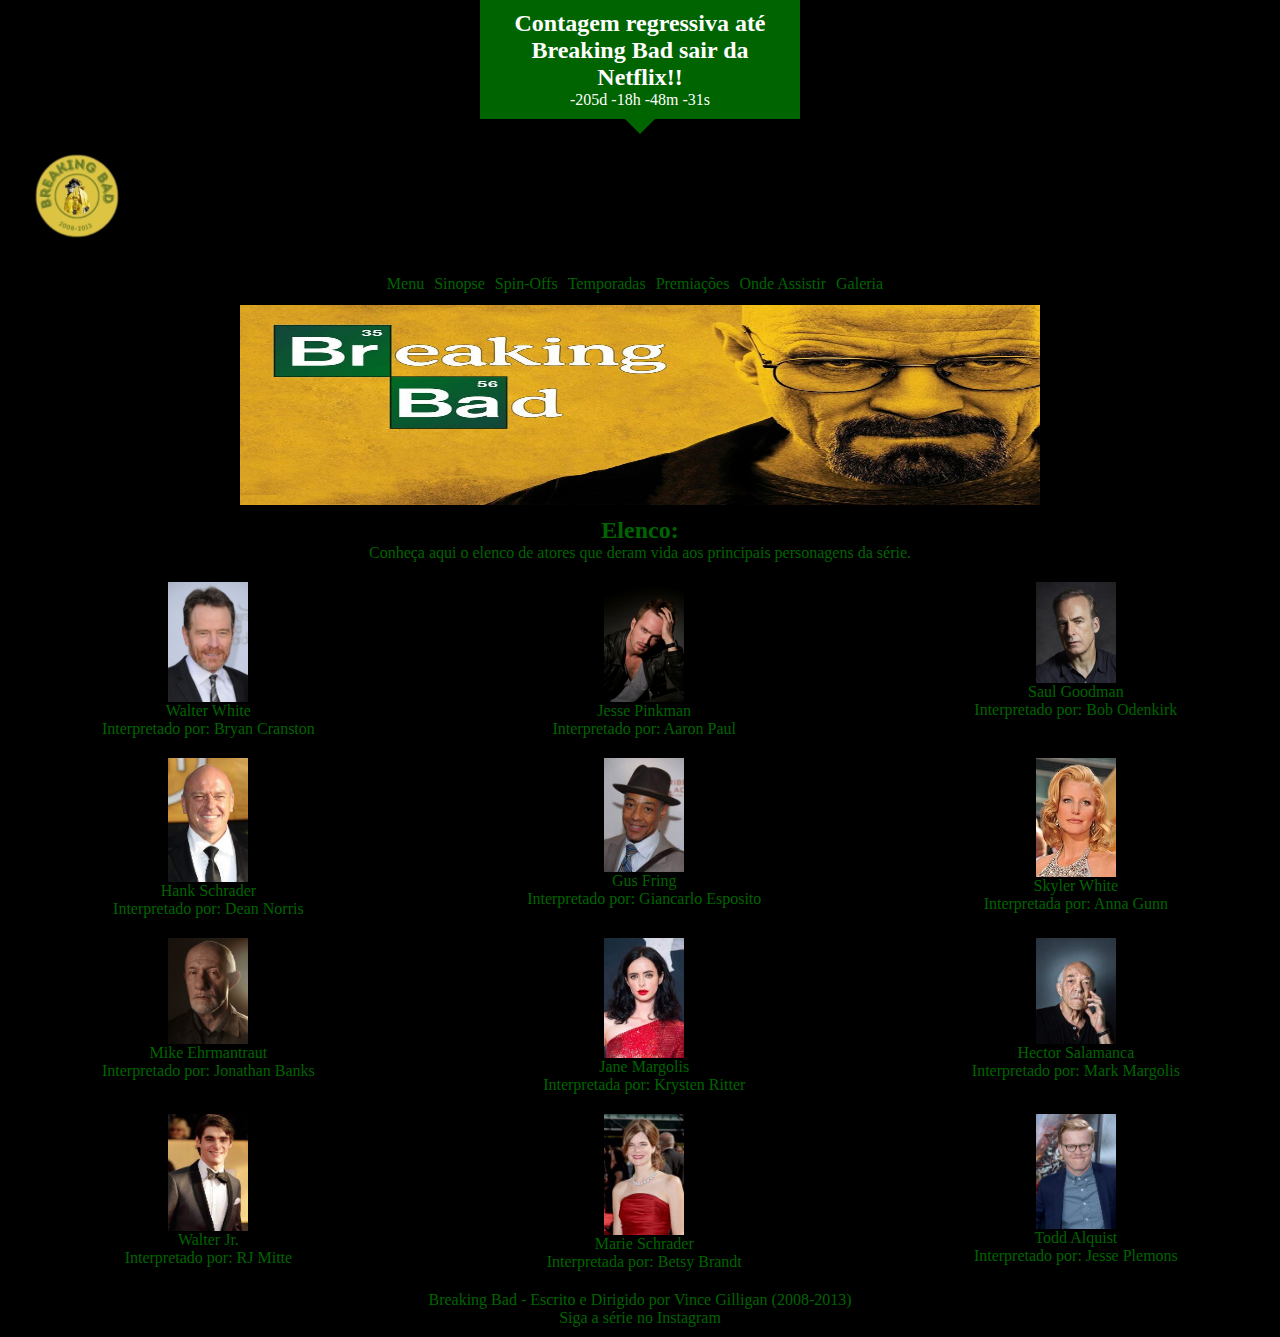
==== elenco.html @ bec2739e "Add files via upload" ====
<html>
<head>
    <link rel="stylesheet" type="text/css" href="breakingbad.css">
   <title>Breaking Bad - Elenco</title>
</head>
  <body>
    <table border="0" width="100%">
        <tr>
            <td align="left">
                <img src="img/breakingbadlogo.png" class="logo">
            </td>
            <tr>
                <td colspan="5"></td>
            </tr>
            <tr>
            <td colspan="5">
                <div class="nav-links">
                    <a href="index.html">Menu</a>
                    <a href="sinopse.html">Sinopse</a>
                    <a href="spinoffs.html">Spin-Offs</a>
                    <a href="temporadas.html">Temporadas</a>
                    <a href="premiacoes.html">Premiações</a>
                    <a href="ondeassistir.html">Onde Assistir</a>
                    <a href="galeria.html">Galeria</a>
                </div>
            </td>
        </tr>
        <div id="countdown-container">
            <h2>Contagem regressiva até Breaking Bad sair da Netflix!!</h2>
            <div id="countdown">
              <span id="days">00</span>d
              <span id="hours">00</span>h
              <span id="minutes">00</span>m
              <span id="seconds">00</span>s
            </div>
          </div> 
        <td align="center" colspan="5">
            <img src="img/brakingbadbanner.jpg" class="banner-img">
        </td>
    </tr>
    <table class="highlight-table">
        <tr>
          <td align="center" colspan="5">
            <h2>Elenco:</h2>
            <p>Conheça aqui o elenco de atores que deram vida aos principais personagens da série.</p>
            <tr>
                <td align="center">
                    <img src="img/bryancranston.jpg" width="80">
                    <p>Walter White<br>
                    Interpretado por: Bryan Cranston</p>
                </td>
                <td align="center">
                    <img src="img/aaronpaul.jpg" width="80">
                    <p>Jesse Pinkman<br>
                    Interpretado por: Aaron Paul</p>
                </td>
                <td align="center">
                    <img src="img/bobodenkirk.jpg" width="80">
                    <p>Saul Goodman<br>
                    Interpretado por: Bob Odenkirk</p>
                </td>
                </tr>
                <tr>
                    <td align="center">
                        <img src="img/deannorris.jpg" width="80">
                        <p>Hank Schrader<br>
                        Interpretado por: Dean Norris</p>
                    </td>
                    <td align="center">
                        <img src="img/giancarloesposito.jpg" width="80">
                        <p>Gus Fring<br>
                        Interpretado por: Giancarlo Esposito</p>
                    </td>
                    <td align="center">
                        <img src="img/annagunn.jpg" width="80">
                        <p>Skyler White<br>
                        Interpretada por: Anna Gunn</p>
                    </td>
                </tr>
                <tr>
                    <td align="center">
                        <img src="img/jonathan.jpeg" width="80">
                        <p>Mike Ehrmantraut<br>
                        Interpretado por: Jonathan Banks</p>
                    </td>
                    <td align="center">
                        <img src="img/krystenritter.jpg" width="80">
                        <p>Jane Margolis<br>
                        Interpretada por: Krysten Ritter</p>
                    </td>
                    <td align="center">
                        <img src="img/markmargolis.jpg" width="80">
                        <p>Hector Salamanca<br>
                        Interpretado por: Mark Margolis</p>
                    </td>
                </tr>
                <tr>
                    <td align="center">
                        <img src="img/rjmitte.jpg" width="80">
                        <p>Walter Jr.<br>
                        Interpretado por: RJ Mitte</p>
                    </td>
                    <td align="center">
                        <img src="img/betsybrandt.jpg" width="80">
                        <p>Marie Schrader<br>
                        Interpretada por: Betsy Brandt</p>
                    </td>
                    <td align="center">
                        <img src="img/jesseplemons.jpg" width="80">
                        <p>Todd Alquist<br>
                        Interpretado por: Jesse Plemons</p>
                    </td>
                </tr>
                <tr>
                    <td align="center" colspan="5">
                      <p>Breaking Bad - Escrito e Dirigido por Vince Gilligan (2008-2013)<br>
                        <a class="link" href="https://www.instagram.com/breakingbad/" target="_blank">Siga a série no Instagram</a></p>
                    </td>
                  </tr>
                </table>
                <script src="contagem.js"></script>
                </body>
                </html>
---- breakingbad.css ----
* {
    margin: 0;
    padding: 0;
}

body {
    background-color: black;
    color: darkgreen;
    margin: 0;
    padding: 0;
}
table {
    width: 100%;
    border: 0;
}

.logo {
    width: 150px;
    height: 150px;
}

.link {
    text-decoration: none;
    color: darkgreen;
}

.highlight-table {
    border-collapse: collapse;
    width: 100%;
}

.highlight-table td {
    padding: 10px;
    text-align: center;
    vertical-align: top;
}

.nav-links {
    display: flex;
    justify-content: center;
    margin-bottom: 10px;
}

.nav-links a {
    margin-right: 10px;
    text-decoration: none;
    color: darkgreen;
    font-size: 16px;
}

.nav-links a:hover {
    color: darkgreen;
    text-decoration: underline;
}

.banner-img {
    width: 800px;
    height: 200px;
}

.image-container {
    display: none;
}

.image-container.active {
    display: block;
}


#countdown-container {
    background-color: darkgreen;
    color: white;
    padding: 10px;
    text-align: center;
    position: relative;
    width: 300px; 
    margin: 0 auto; 
}

#countdown-container::before {
    content: "";
    position: absolute;
    top: 100%;
    left: 50%;
    margin-left: -15px; 
    border-width: 15px;
    border-style: solid;
    border-color: darkgreen transparent transparent transparent;
}
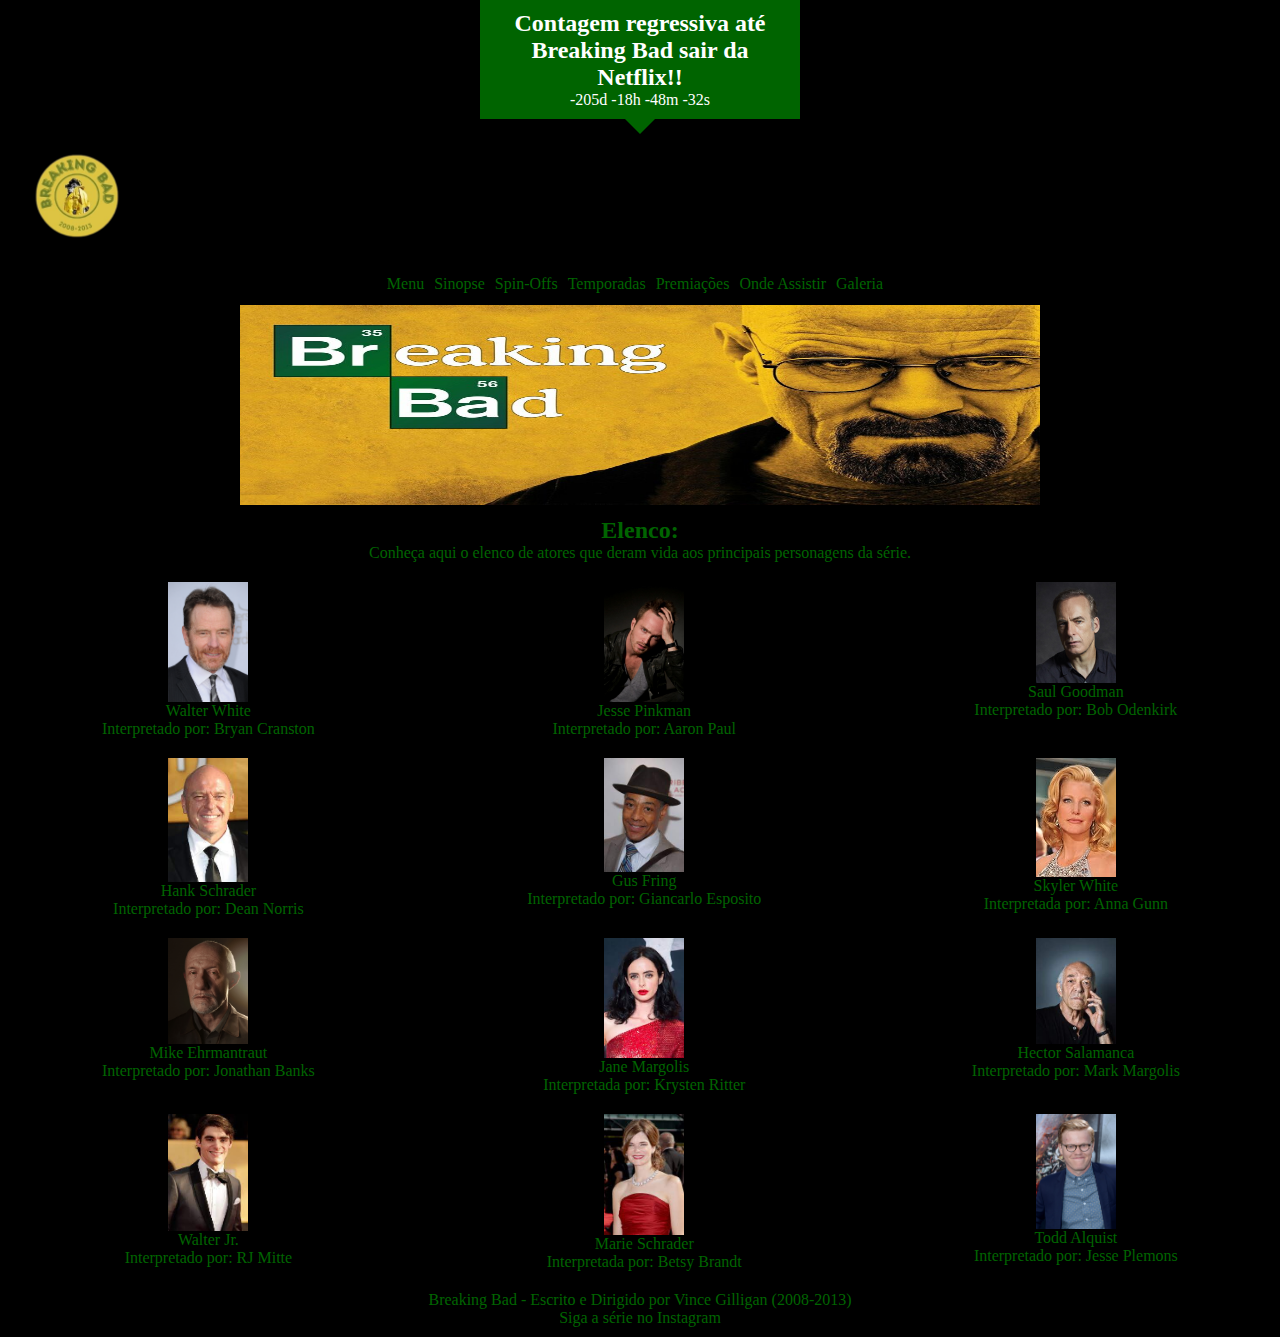
==== commit 7751fc2e: "Add files via upload" ====
--- a/elenco.html
+++ b/elenco.html
@@ -1,5 +1,6 @@
 <html>
 <head>
+    <link rel="shortcut icon" href="img/breakingbadlogo.png" type="image/x-i   con">
     <link rel="stylesheet" type="text/css" href="breakingbad.css">
    <title>Breaking Bad - Elenco</title>
 </head>
--- a/breakingbad.css
+++ b/breakingbad.css
@@ -66,6 +66,14 @@
     display: block;
 }
 
+button {
+    margin: 10px;
+    padding: 8px 16px;
+    background-color: darkgreen;
+    color: #fff;
+    border: none;
+    cursor: pointer;
+}
 
 #countdown-container {
     background-color: darkgreen;
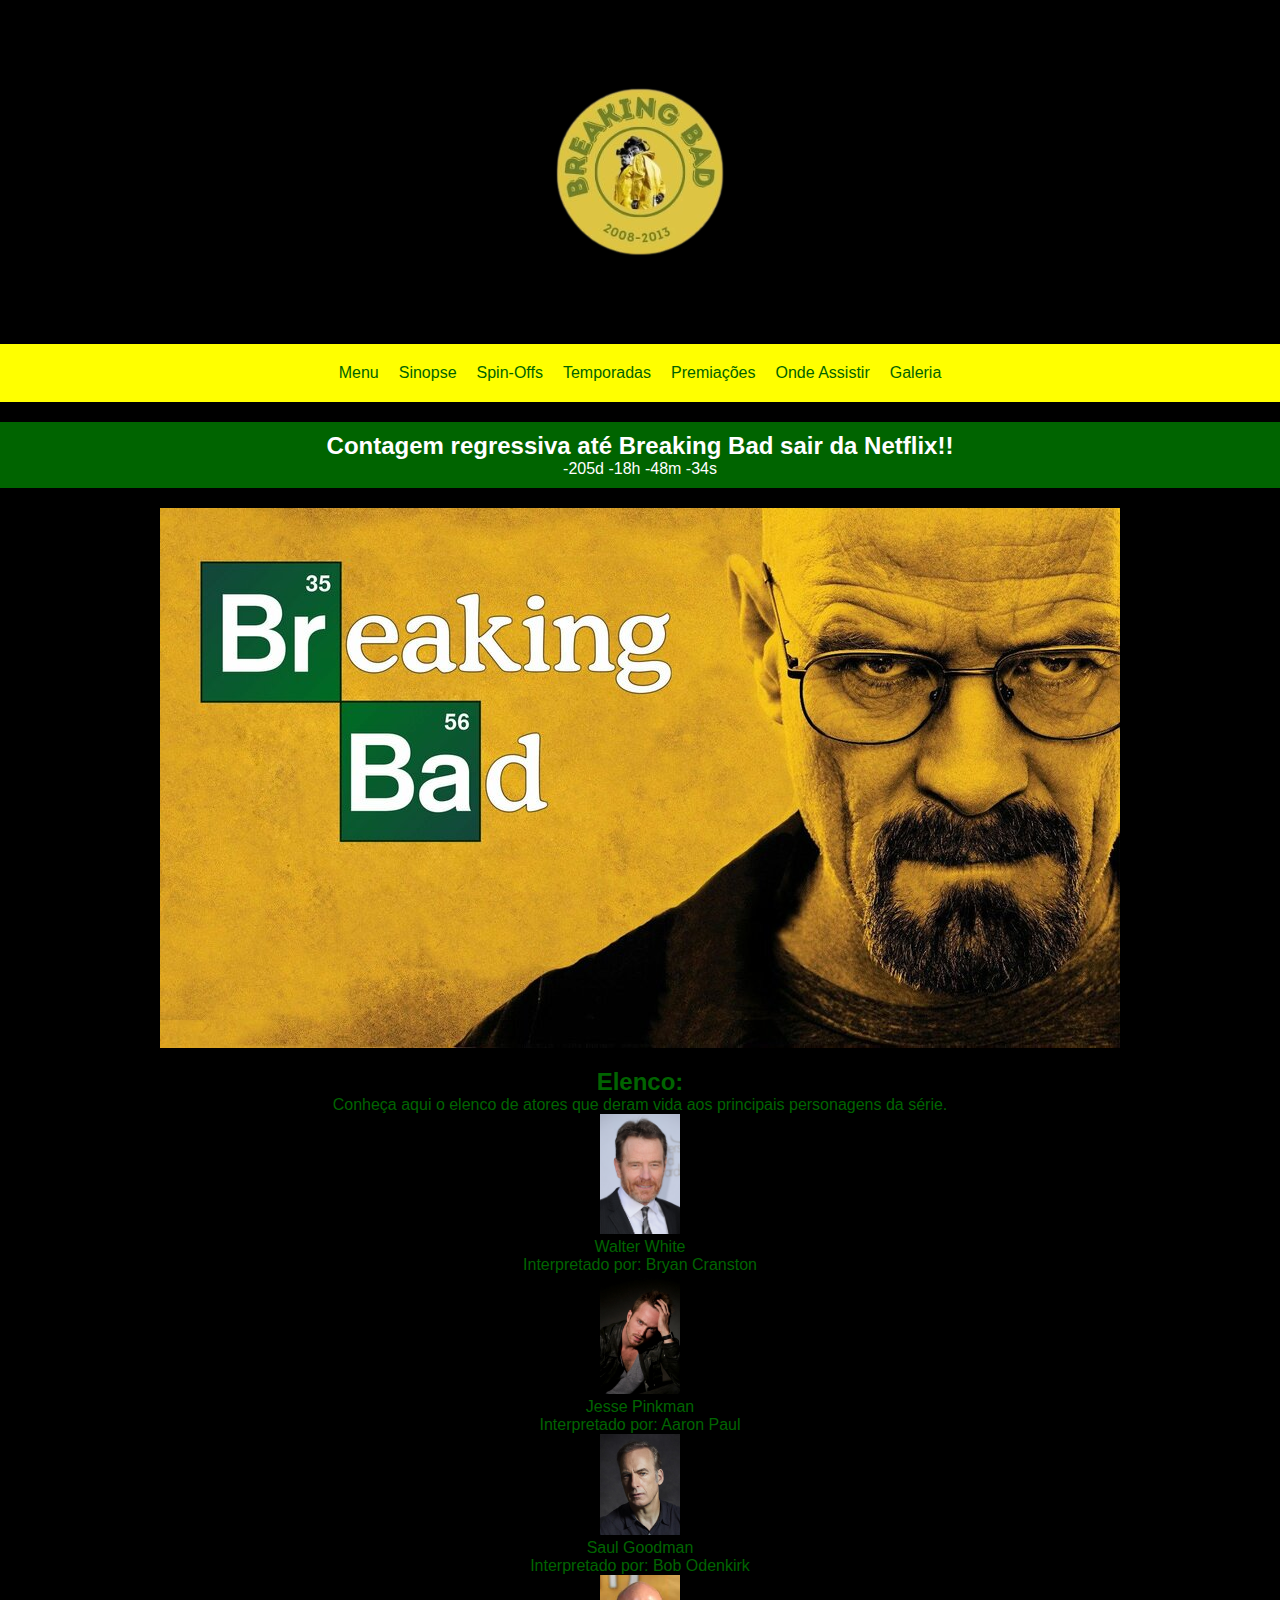
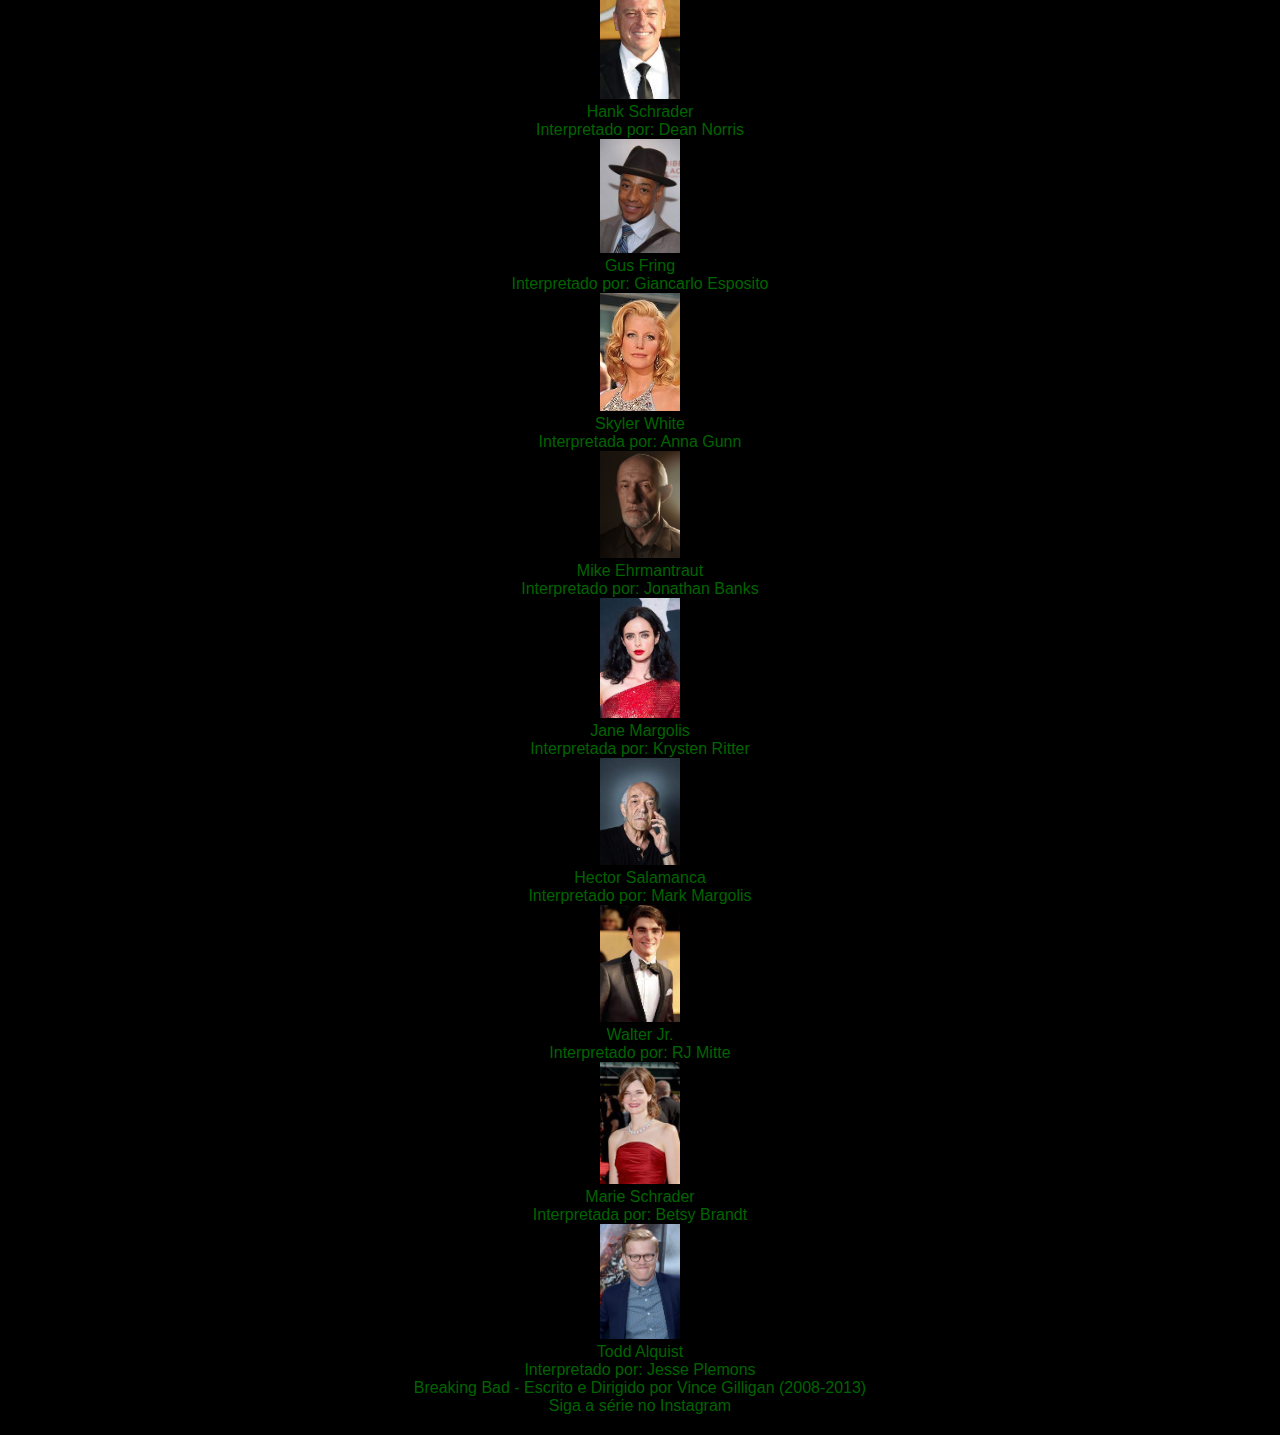
==== commit 7efbc53f: "Add files via upload" ====
--- a/elenco.html
+++ b/elenco.html
@@ -1,124 +1,106 @@
+<!DOCTYPE html>
 <html>
 <head>
-    <link rel="shortcut icon" href="img/breakingbadlogo.png" type="image/x-i   con">
+    <meta name="viewport" content="width=device-width, initial-scale=1">
     <link rel="stylesheet" type="text/css" href="breakingbad.css">
-   <title>Breaking Bad - Elenco</title>
+    <title>Breaking Bad - Elenco</title>
 </head>
-  <body>
-    <table border="0" width="100%">
-        <tr>
-            <td align="left">
-                <img src="img/breakingbadlogo.png" class="logo">
-            </td>
-            <tr>
-                <td colspan="5"></td>
-            </tr>
-            <tr>
-            <td colspan="5">
-                <div class="nav-links">
-                    <a href="index.html">Menu</a>
-                    <a href="sinopse.html">Sinopse</a>
-                    <a href="spinoffs.html">Spin-Offs</a>
-                    <a href="temporadas.html">Temporadas</a>
-                    <a href="premiacoes.html">Premiações</a>
-                    <a href="ondeassistir.html">Onde Assistir</a>
-                    <a href="galeria.html">Galeria</a>
-                </div>
-            </td>
-        </tr>
-        <div id="countdown-container">
-            <h2>Contagem regressiva até Breaking Bad sair da Netflix!!</h2>
-            <div id="countdown">
-              <span id="days">00</span>d
-              <span id="hours">00</span>h
-              <span id="minutes">00</span>m
-              <span id="seconds">00</span>s
-            </div>
-          </div> 
-        <td align="center" colspan="5">
-            <img src="img/brakingbadbanner.jpg" class="banner-img">
-        </td>
-    </tr>
-    <table class="highlight-table">
-        <tr>
-          <td align="center" colspan="5">
-            <h2>Elenco:</h2>
-            <p>Conheça aqui o elenco de atores que deram vida aos principais personagens da série.</p>
-            <tr>
-                <td align="center">
-                    <img src="img/bryancranston.jpg" width="80">
-                    <p>Walter White<br>
-                    Interpretado por: Bryan Cranston</p>
-                </td>
-                <td align="center">
-                    <img src="img/aaronpaul.jpg" width="80">
-                    <p>Jesse Pinkman<br>
-                    Interpretado por: Aaron Paul</p>
-                </td>
-                <td align="center">
-                    <img src="img/bobodenkirk.jpg" width="80">
-                    <p>Saul Goodman<br>
-                    Interpretado por: Bob Odenkirk</p>
-                </td>
-                </tr>
-                <tr>
-                    <td align="center">
-                        <img src="img/deannorris.jpg" width="80">
-                        <p>Hank Schrader<br>
-                        Interpretado por: Dean Norris</p>
-                    </td>
-                    <td align="center">
-                        <img src="img/giancarloesposito.jpg" width="80">
-                        <p>Gus Fring<br>
-                        Interpretado por: Giancarlo Esposito</p>
-                    </td>
-                    <td align="center">
-                        <img src="img/annagunn.jpg" width="80">
-                        <p>Skyler White<br>
-                        Interpretada por: Anna Gunn</p>
-                    </td>
-                </tr>
-                <tr>
-                    <td align="center">
-                        <img src="img/jonathan.jpeg" width="80">
-                        <p>Mike Ehrmantraut<br>
-                        Interpretado por: Jonathan Banks</p>
-                    </td>
-                    <td align="center">
-                        <img src="img/krystenritter.jpg" width="80">
-                        <p>Jane Margolis<br>
-                        Interpretada por: Krysten Ritter</p>
-                    </td>
-                    <td align="center">
-                        <img src="img/markmargolis.jpg" width="80">
-                        <p>Hector Salamanca<br>
-                        Interpretado por: Mark Margolis</p>
-                    </td>
-                </tr>
-                <tr>
-                    <td align="center">
-                        <img src="img/rjmitte.jpg" width="80">
-                        <p>Walter Jr.<br>
-                        Interpretado por: RJ Mitte</p>
-                    </td>
-                    <td align="center">
-                        <img src="img/betsybrandt.jpg" width="80">
-                        <p>Marie Schrader<br>
-                        Interpretada por: Betsy Brandt</p>
-                    </td>
-                    <td align="center">
-                        <img src="img/jesseplemons.jpg" width="80">
-                        <p>Todd Alquist<br>
-                        Interpretado por: Jesse Plemons</p>
-                    </td>
-                </tr>
-                <tr>
-                    <td align="center" colspan="5">
-                      <p>Breaking Bad - Escrito e Dirigido por Vince Gilligan (2008-2013)<br>
-                        <a class="link" href="https://www.instagram.com/breakingbad/" target="_blank">Siga a série no Instagram</a></p>
-                    </td>
-                  </tr>
-                </table>
-                <script src="contagem.js"></script>
-                </body>
-                </html>+<body>
+    <div class="header">
+        <img src="img/breakingbadlogo.png" class="logo">
+    </div>
+
+    <div class="nav-links">
+        <a href="index.html">Menu</a>
+        <a href="sinopse.html">Sinopse</a>
+        <a href="spinoffs.html">Spin-Offs</a>
+        <a href="temporadas.html">Temporadas</a>
+        <a href="premiacoes.html">Premiações</a>
+        <a href="ondeassistir.html">Onde Assistir</a>
+        <a href="galeria.html">Galeria</a>
+    </div>
+
+    <div class="countdown-container">
+        <h2>Contagem regressiva até Breaking Bad sair da Netflix!!</h2>
+        <div id="countdown">
+          <span id="days">00</span>d
+          <span id="hours">00</span>h
+          <span id="minutes">00</span>m
+          <span id="seconds">00</span>s
+        </div>
+    </div>
+
+    <div class="banner">
+        <img src="img/brakingbadbanner.jpg" class="banner-img">
+    </div>
+
+    <div class="content">
+        <h2>Elenco:</h2>
+        <p>Conheça aqui o elenco de atores que deram vida aos principais personagens da série.</p>
+        <div class="actor">
+            <img src="img/bryancranston.jpg" width="80">
+            <p>Walter White<br>
+            Interpretado por: Bryan Cranston</p>
+        </div>
+        <div class="actor">
+            <img src="img/aaronpaul.jpg" width="80">
+            <p>Jesse Pinkman<br>
+            Interpretado por: Aaron Paul</p>
+        </div>
+        <div class="actor">
+            <img src="img/bobodenkirk.jpg" width="80">
+            <p>Saul Goodman<br>
+            Interpretado por: Bob Odenkirk</p>
+        </div>
+        <div class="actor">
+            <img src="img/deannorris.jpg" width="80">
+            <p>Hank Schrader<br>
+            Interpretado por: Dean Norris</p>
+        </div>
+        <div class="actor">
+            <img src="img/giancarloesposito.jpg" width="80">
+            <p>Gus Fring<br>
+            Interpretado por: Giancarlo Esposito</p>
+        </div>
+        <div class="actor">
+            <img src="img/annagunn.jpg" width="80">
+            <p>Skyler White<br>
+            Interpretada por: Anna Gunn</p>
+        </div>
+        <div class="actor">
+            <img src="img/jonathan.jpeg" width="80">
+            <p>Mike Ehrmantraut<br>
+            Interpretado por: Jonathan Banks</p>
+        </div>
+        <div class="actor">
+            <img src="img/krystenritter.jpg" width="80">
+            <p>Jane Margolis<br>
+            Interpretada por: Krysten Ritter</p>
+        </div>
+        <div class="actor">
+            <img src="img/markmargolis.jpg" width="80">
+            <p>Hector Salamanca<br>
+            Interpretado por: Mark Margolis</p>
+        </div>
+        <div class="actor">
+            <img src="img/rjmitte.jpg" width="80">
+            <p>Walter Jr.<br>
+            Interpretado por: RJ Mitte</p>
+        </div>
+        <div class="actor">
+            <img src="img/betsybrandt.jpg" width="80">
+            <p>Marie Schrader<br>
+            Interpretada por: Betsy Brandt</p>
+        </div>
+        <div class="actor">
+            <img src="img/jesseplemons.jpg" width="80">
+            <p>Todd Alquist<br>
+            Interpretado por: Jesse Plemons</p>
+        </div>
+        <p>Breaking Bad - Escrito e Dirigido por Vince Gilligan (2008-2013)<br>
+        <a class="link" href="https://www.instagram.com/breakingbad/" target="_blank">Siga a série no Instagram</a></p>
+    </div>
+
+    <script src="contagem.js"></script>
+</body>
+</html>
--- a/breakingbad.css
+++ b/breakingbad.css
@@ -1,98 +1,76 @@
 * {
     margin: 0;
     padding: 0;
+    box-sizing: border-box;
 }
 
 body {
     background-color: black;
     color: darkgreen;
+    font-family: Arial, sans-serif;
+    font-size: 16px;
     margin: 0;
     padding: 0;
 }
-table {
-    width: 100%;
-    border: 0;
+
+.header {
+    text-align: center;
+    padding: 20px 0; /* Adicione um espaço maior acima e abaixo da logo */
 }
 
 .logo {
-    width: 150px;
-    height: 150px;
+    max-width: 100%;
+    height: auto;
+    display: block; /* Isso evita espaços indesejados abaixo da imagem */
+    margin: 0 auto; /* Centralize a imagem horizontalmente */
+}
+
+.nav-links {
+    display: flex;
+    justify-content: center;
+    flex-wrap: wrap;
+    background-color: yellow;
+    padding: 10px 0;
+}
+
+.nav-links a {
+    margin: 10px;
+    text-decoration: none;
+    color: darkgreen;
+}
+
+.countdown-container {
+    background-color: darkgreen;
+    color: white;
+    padding: 10px;
+    text-align: center;
+    margin: 20px 0; /* Adicione espaço acima e abaixo do contador */
+}
+
+.countdown {
+    display: flex;
+    justify-content: center;
+    align-items: center;
+    font-size: 1.5rem;
+}
+
+.banner {
+    text-align: center;
+}
+
+.banner-img {
+    max-width: 100%;
+    height: auto;
+    display: block;
+    margin: 0 auto;
+}
+
+.content {
+    text-align: center;
+    padding: 20px;
 }
 
 .link {
     text-decoration: none;
     color: darkgreen;
 }
-
-.highlight-table {
-    border-collapse: collapse;
-    width: 100%;
-}
-
-.highlight-table td {
-    padding: 10px;
-    text-align: center;
-    vertical-align: top;
-}
-
-.nav-links {
-    display: flex;
-    justify-content: center;
-    margin-bottom: 10px;
-}
-
-.nav-links a {
-    margin-right: 10px;
-    text-decoration: none;
-    color: darkgreen;
-    font-size: 16px;
-}
-
-.nav-links a:hover {
-    color: darkgreen;
-    text-decoration: underline;
-}
-
-.banner-img {
-    width: 800px;
-    height: 200px;
-}
-
-.image-container {
-    display: none;
-}
-
-.image-container.active {
-    display: block;
-}
-
-button {
-    margin: 10px;
-    padding: 8px 16px;
-    background-color: darkgreen;
-    color: #fff;
-    border: none;
-    cursor: pointer;
-}
-
-#countdown-container {
-    background-color: darkgreen;
-    color: white;
-    padding: 10px;
-    text-align: center;
-    position: relative;
-    width: 300px; 
-    margin: 0 auto; 
-}
-
-#countdown-container::before {
-    content: "";
-    position: absolute;
-    top: 100%;
-    left: 50%;
-    margin-left: -15px; 
-    border-width: 15px;
-    border-style: solid;
-    border-color: darkgreen transparent transparent transparent;
-}
-
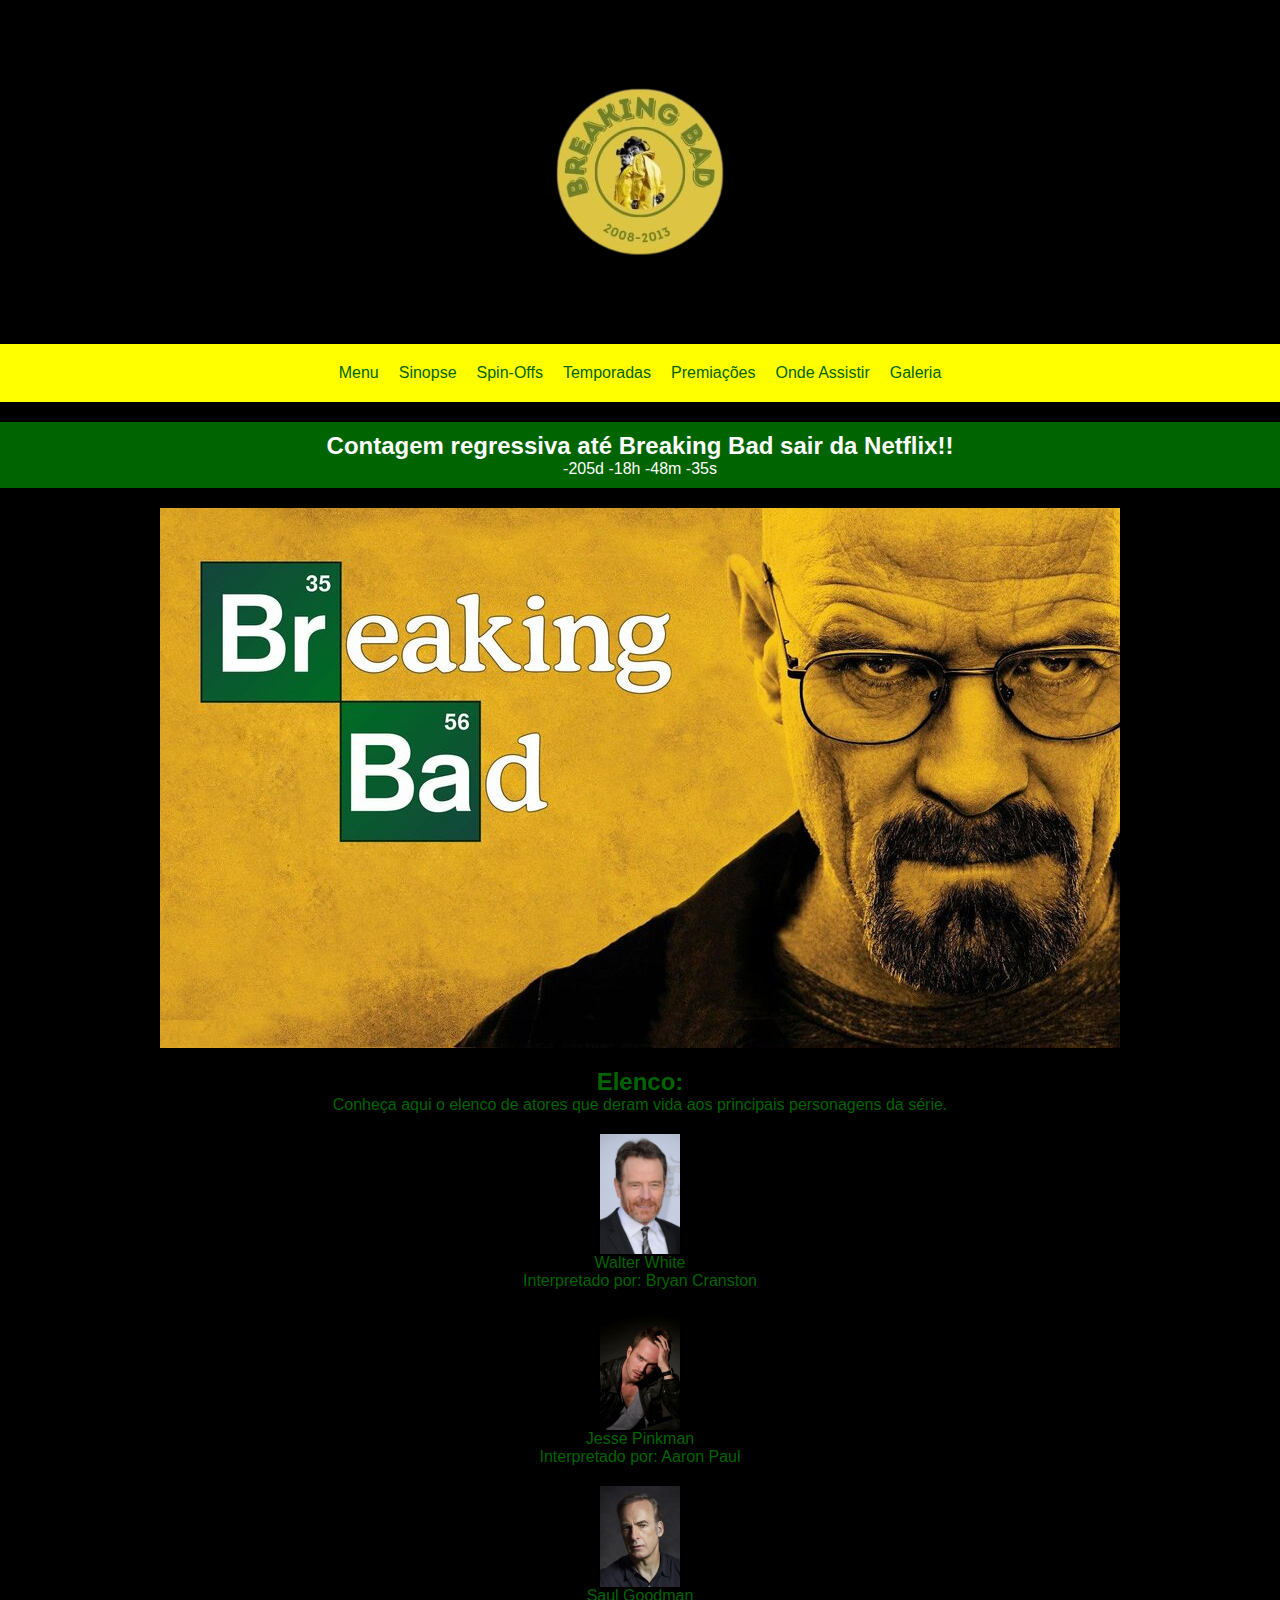
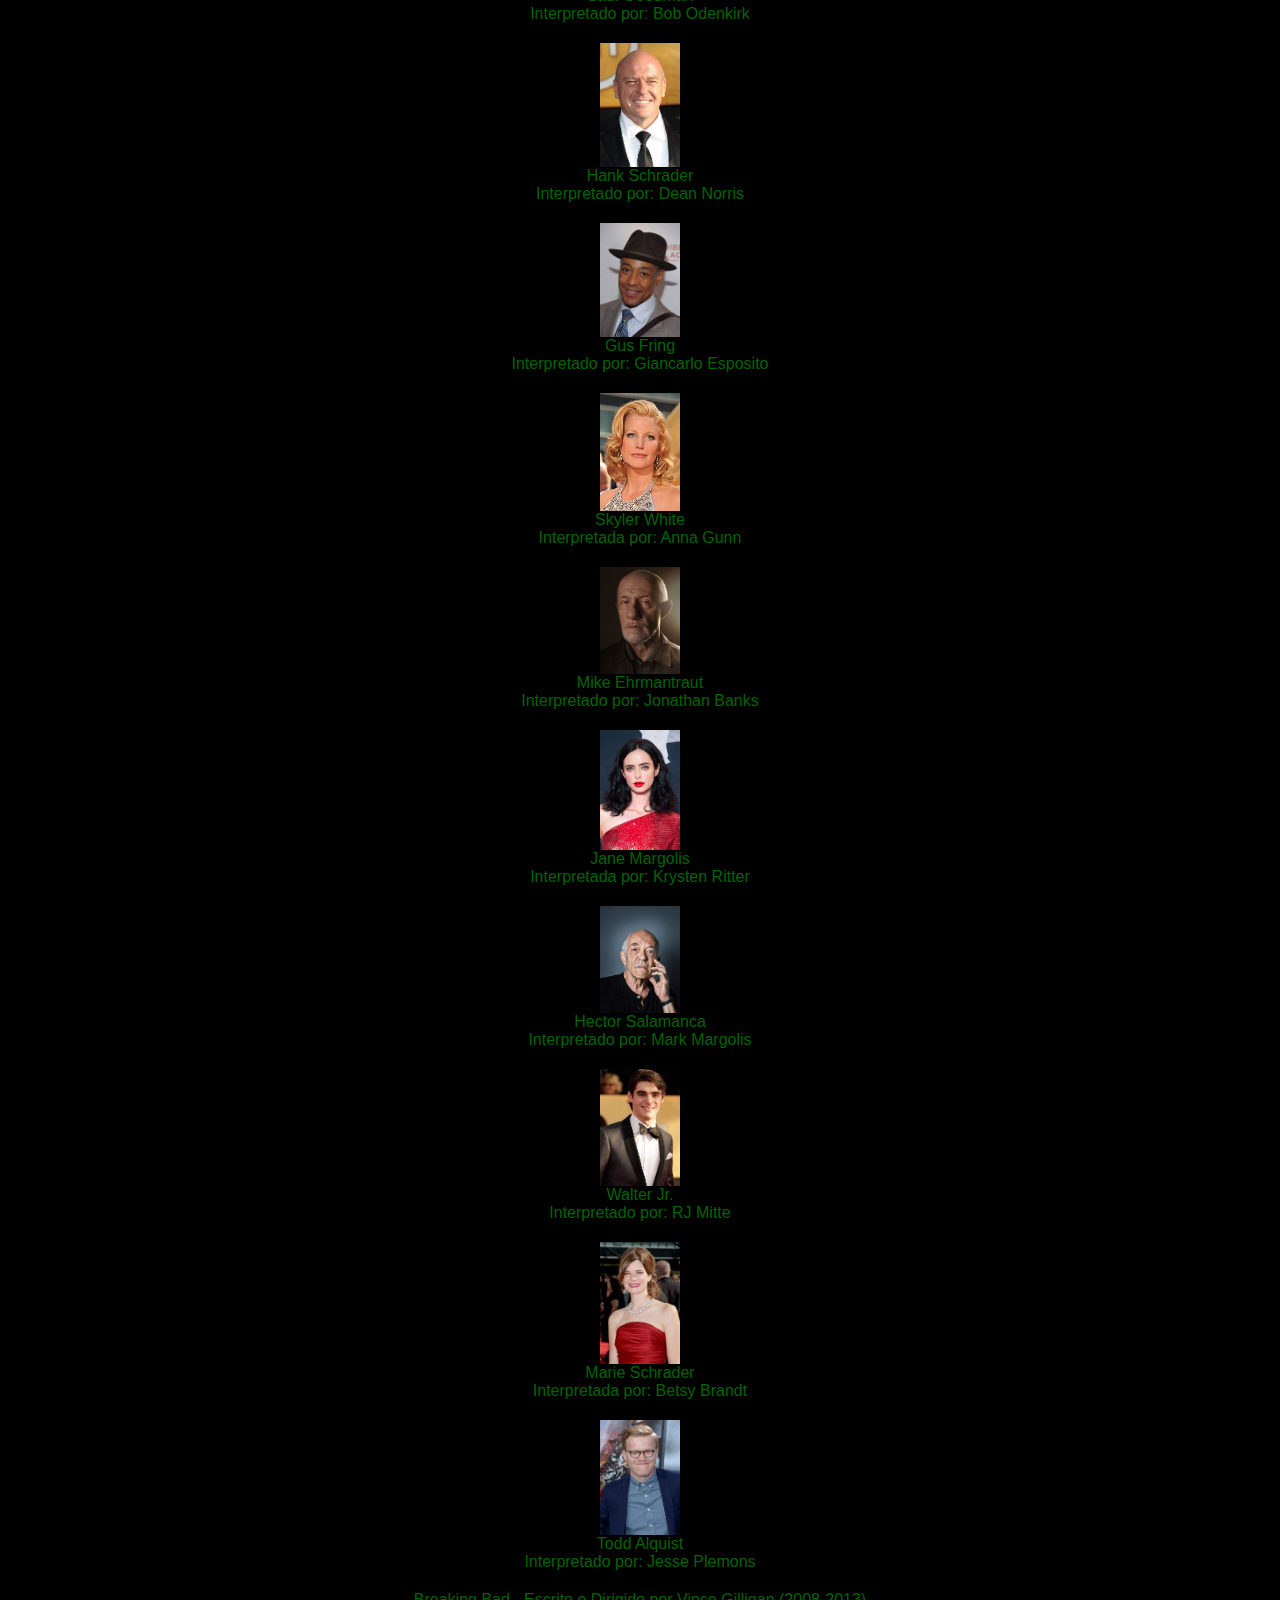
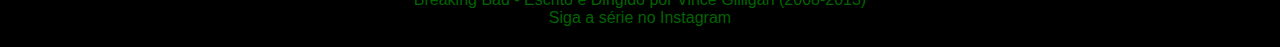
==== commit 1d2fd045: "aa" ====
--- a/elenco.html
+++ b/elenco.html
@@ -2,6 +2,7 @@
 <html>
 <head>
     <meta name="viewport" content="width=device-width, initial-scale=1">
+    <link rel="shortcut icon" href="img/breakingbadlogo.png" type="image/x-i   con">
     <link rel="stylesheet" type="text/css" href="breakingbad.css">
     <title>Breaking Bad - Elenco</title>
 </head>
--- a/breakingbad.css
+++ b/breakingbad.css
@@ -15,14 +15,14 @@
 
 .header {
     text-align: center;
-    padding: 20px 0; /* Adicione um espaço maior acima e abaixo da logo */
+    padding: 20px 0; 
 }
 
 .logo {
     max-width: 100%;
     height: auto;
-    display: block; /* Isso evita espaços indesejados abaixo da imagem */
-    margin: 0 auto; /* Centralize a imagem horizontalmente */
+    display: block; 
+    margin: 0 auto; 
 }
 
 .nav-links {
@@ -44,7 +44,7 @@
     color: white;
     padding: 10px;
     text-align: center;
-    margin: 20px 0; /* Adicione espaço acima e abaixo do contador */
+    margin: 20px 0;
 }
 
 .countdown {
@@ -65,6 +65,8 @@
     margin: 0 auto;
 }
 
+
+
 .content {
     text-align: center;
     padding: 20px;
@@ -74,3 +76,55 @@
     text-decoration: none;
     color: darkgreen;
 }
+
+.content {
+    text-align: center;
+}
+
+.actor {
+    text-align: center;
+    margin: 20px 0;
+}
+
+.actor img {
+    max-width: 100%;
+    height: auto;
+    display: block;
+    margin: 0 auto;
+}
+
+.actor p {
+    text-align: center;
+}
+
+.link {
+    text-decoration: none;
+    color: darkgreen;
+}
+.spinoff-image {
+    width: 80px;
+    height: auto;
+}
+
+.countdown-container {
+    background-color: darkgreen;
+    color: white;
+    padding: 10px;
+    text-align: center;
+}
+
+.countdown {
+    display: flex;
+    justify-content: center;
+    align-items: center;
+    background-color: green; 
+}
+
+.spinoff-card {
+    text-align: center;
+    margin: 20px; 
+}
+.spinoff-image {
+    display: block;
+    margin: 0 auto; 
+}
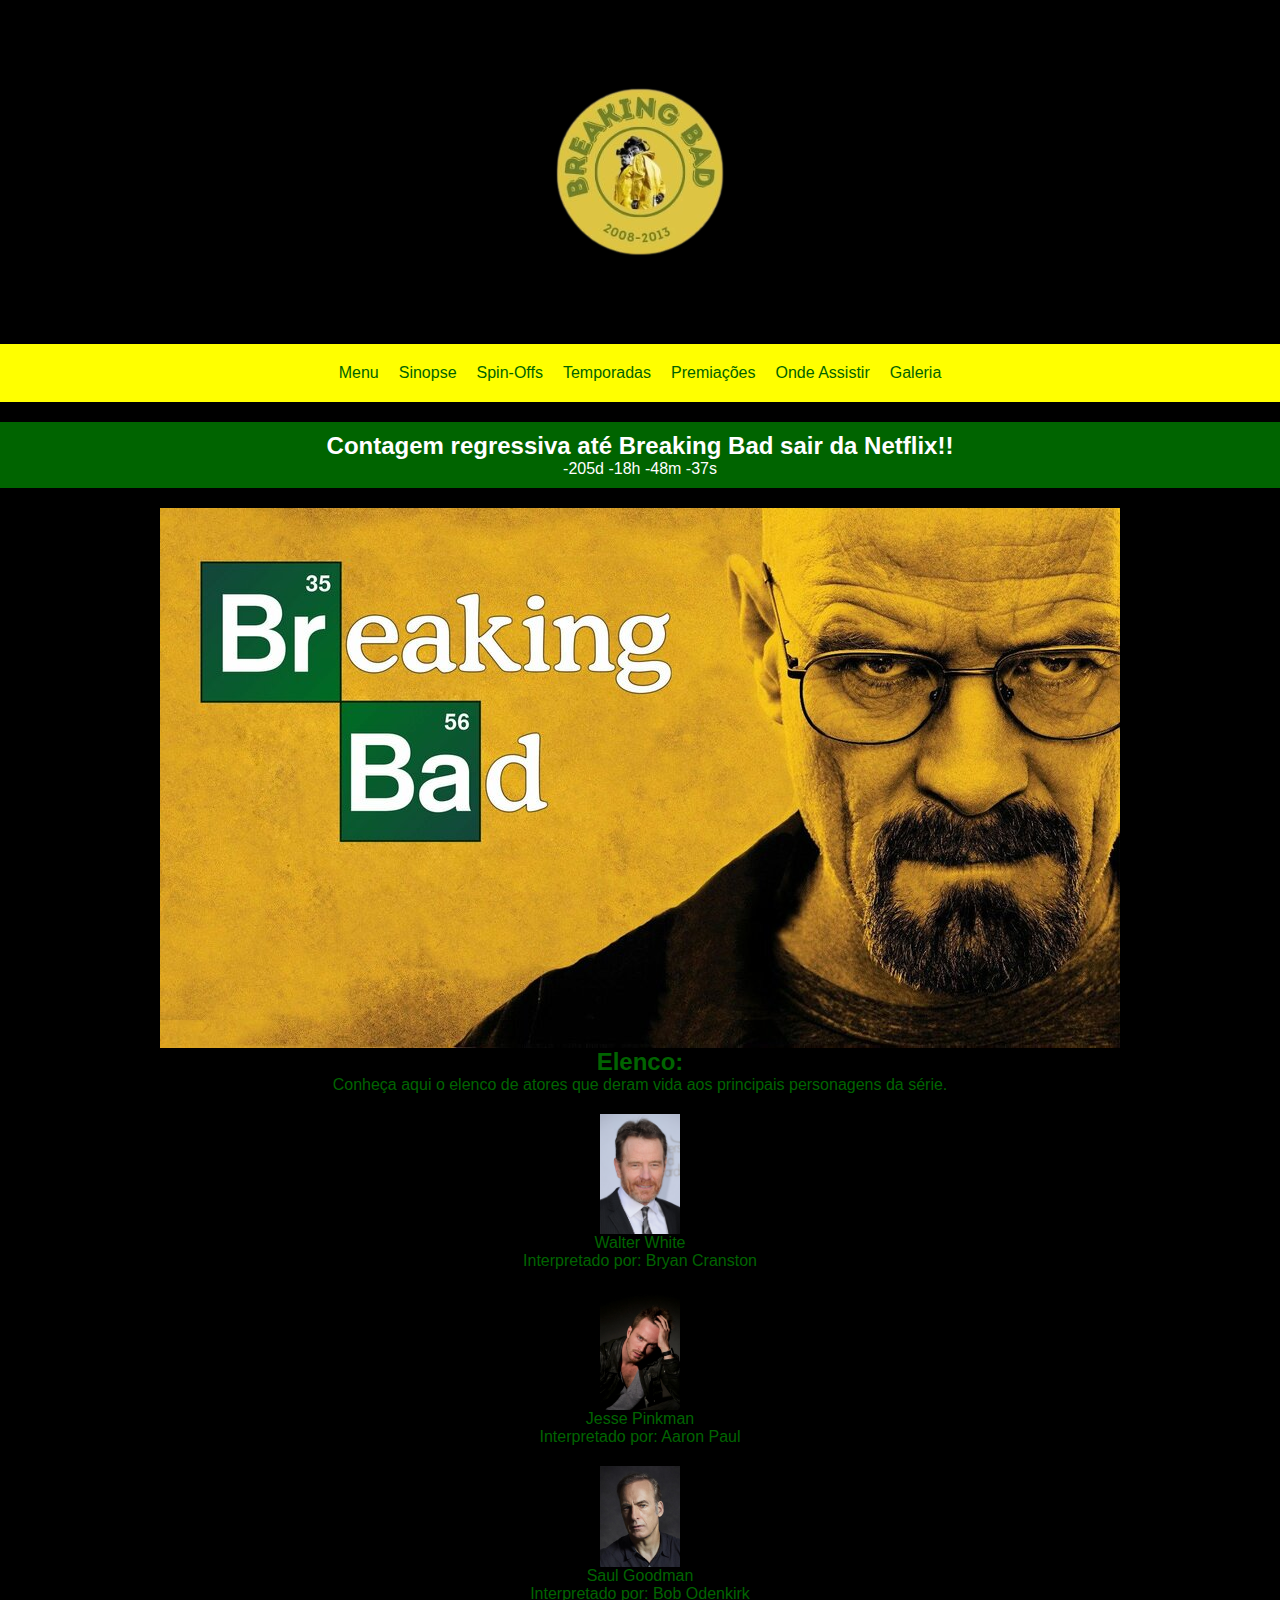
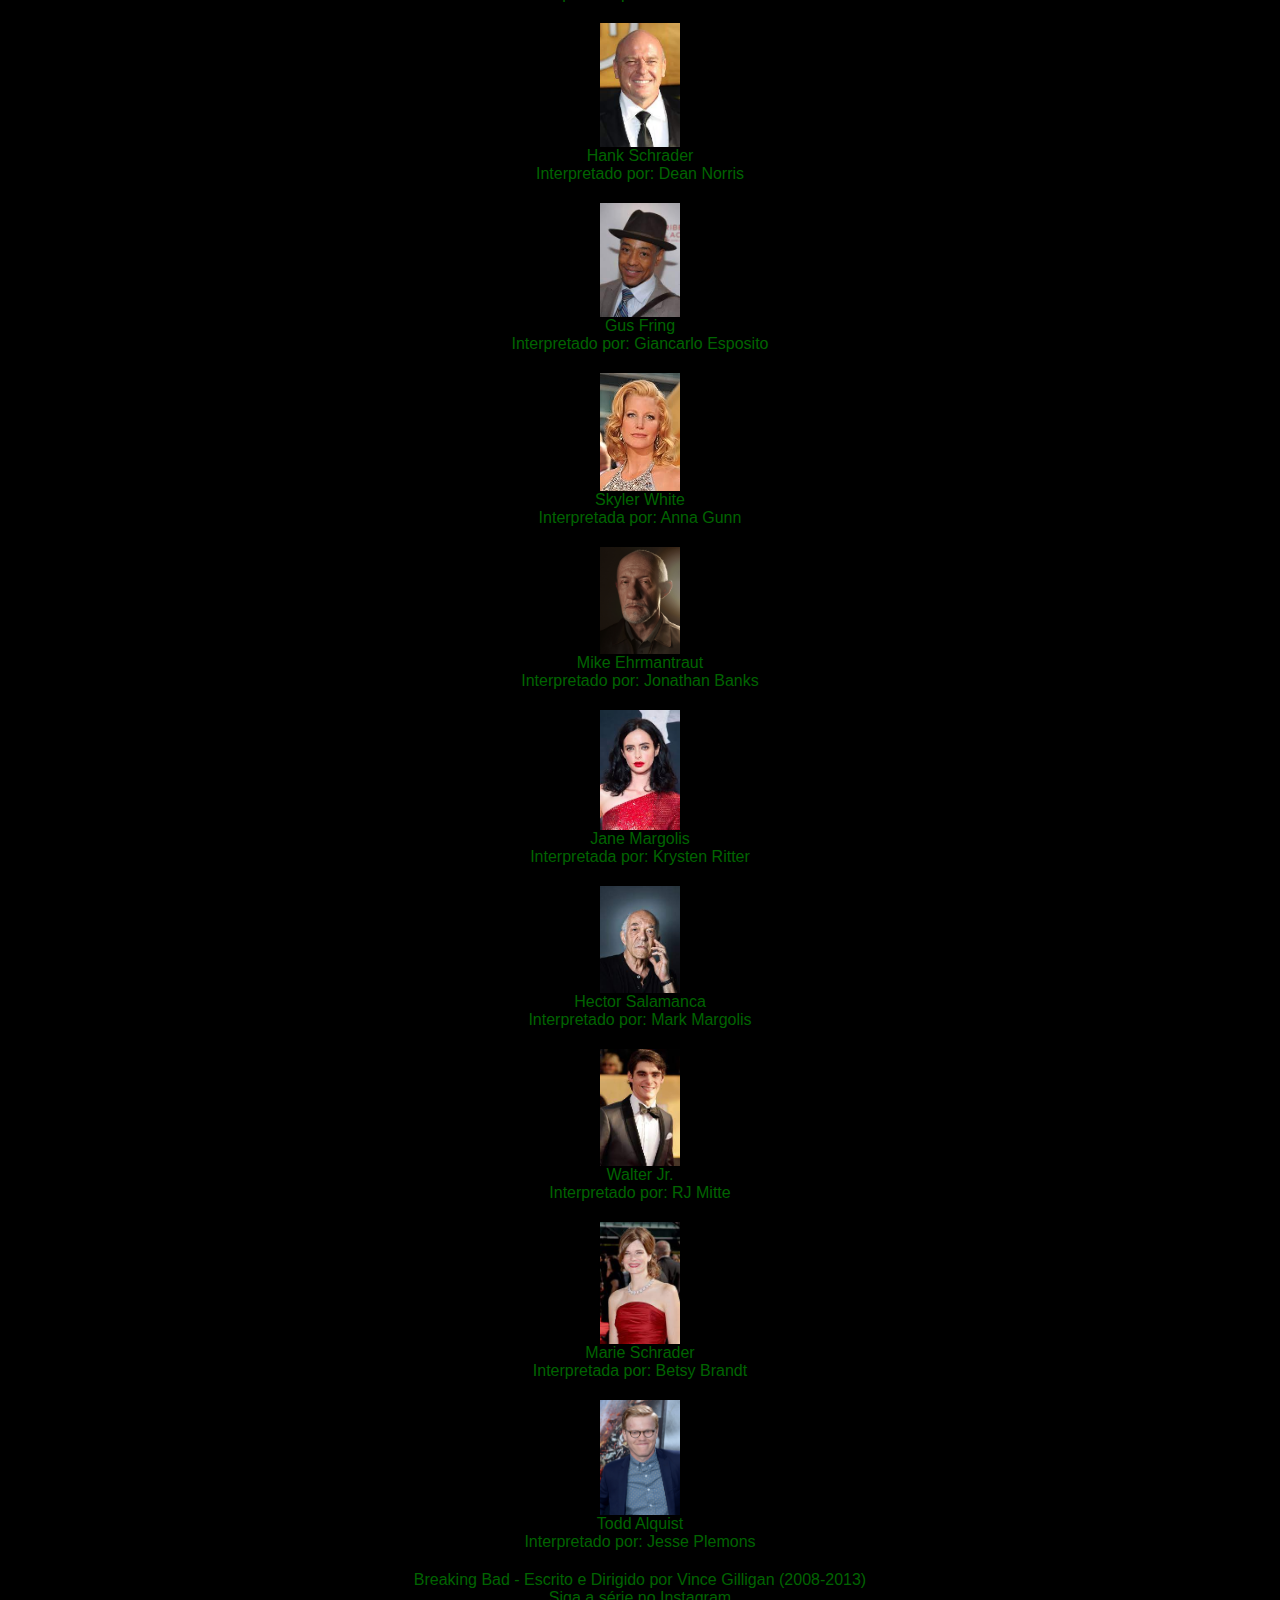
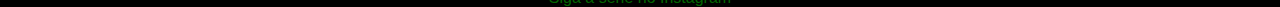
==== commit f1d29949: "." ====
--- a/elenco.html
+++ b/elenco.html
@@ -2,7 +2,7 @@
 <html>
 <head>
     <meta name="viewport" content="width=device-width, initial-scale=1">
-    <link rel="shortcut icon" href="img/breakingbadlogo.png" type="image/x-i   con">
+    <link rel="shortcut icon" href="img/breakingbadlogo.png" type="image/x-icon">
     <link rel="stylesheet" type="text/css" href="breakingbad.css">
     <title>Breaking Bad - Elenco</title>
 </head>
--- a/breakingbad.css
+++ b/breakingbad.css
@@ -1,9 +1,11 @@
+/* Reset de estilos para todos os elementos */
 * {
     margin: 0;
     padding: 0;
     box-sizing: border-box;
 }
 
+/* Estilos gerais para o corpo da página */
 body {
     background-color: black;
     color: darkgreen;
@@ -13,18 +15,20 @@
     padding: 0;
 }
 
+/* Estilos para o cabeçalho */
 .header {
     text-align: center;
-    padding: 20px 0; 
+    padding: 20px 0;
 }
 
 .logo {
     max-width: 100%;
     height: auto;
-    display: block; 
-    margin: 0 auto; 
+    display: block;
+    margin: 0 auto;
 }
 
+/* Estilos para a barra de navegação */
 .nav-links {
     display: flex;
     justify-content: center;
@@ -39,6 +43,7 @@
     color: darkgreen;
 }
 
+/* Estilos para a contagem regressiva */
 .countdown-container {
     background-color: darkgreen;
     color: white;
@@ -51,9 +56,10 @@
     display: flex;
     justify-content: center;
     align-items: center;
-    font-size: 1.5rem;
+    font-size: 24px; /* Tamanho da fonte da contagem regressiva */
 }
 
+/* Estilos para o banner */
 .banner {
     text-align: center;
 }
@@ -65,11 +71,9 @@
     margin: 0 auto;
 }
 
-
-
+/* Estilos para o conteúdo */
 .content {
     text-align: center;
-    padding: 20px;
 }
 
 .link {
@@ -77,54 +81,57 @@
     color: darkgreen;
 }
 
-.content {
-    text-align: center;
-}
-
-.actor {
+/* Estilos para atores e spin-offs */
+.actor, .spinoff-card {
     text-align: center;
     margin: 20px 0;
 }
 
-.actor img {
+.actor img, .spinoff-image {
     max-width: 100%;
     height: auto;
     display: block;
     margin: 0 auto;
 }
 
-.actor p {
+.actor p, .spinoff-card p {
     text-align: center;
 }
 
-.link {
+/* Estilos para o rodapé */
+.footer {
+    text-align: center;
+    margin: 20px 0;
+}
+
+.footer p {
+    color: darkgreen;
+}
+
+.footer .link {
     text-decoration: none;
     color: darkgreen;
 }
-.spinoff-image {
-    width: 80px;
-    height: auto;
+
+.temporadas {
+    display: flex;
+    flex-wrap: wrap;
+    justify-content: space-around;
+    padding: 20px;
 }
 
-.countdown-container {
-    background-color: darkgreen;
-    color: white;
-    padding: 10px;
+.temporada-card {
+    text-align: center;
+    margin: 20px 0;
+}
+
+.temporada-card img {
+    max-width: 100%;
+    height: auto;
+    display: block;
+    margin: 0 auto;
+}
+
+.temporada-card p {
     text-align: center;
 }
-
-.countdown {
-    display: flex;
-    justify-content: center;
-    align-items: center;
-    background-color: green; 
-}
-
-.spinoff-card {
-    text-align: center;
-    margin: 20px; 
-}
-.spinoff-image {
-    display: block;
-    margin: 0 auto; 
-}
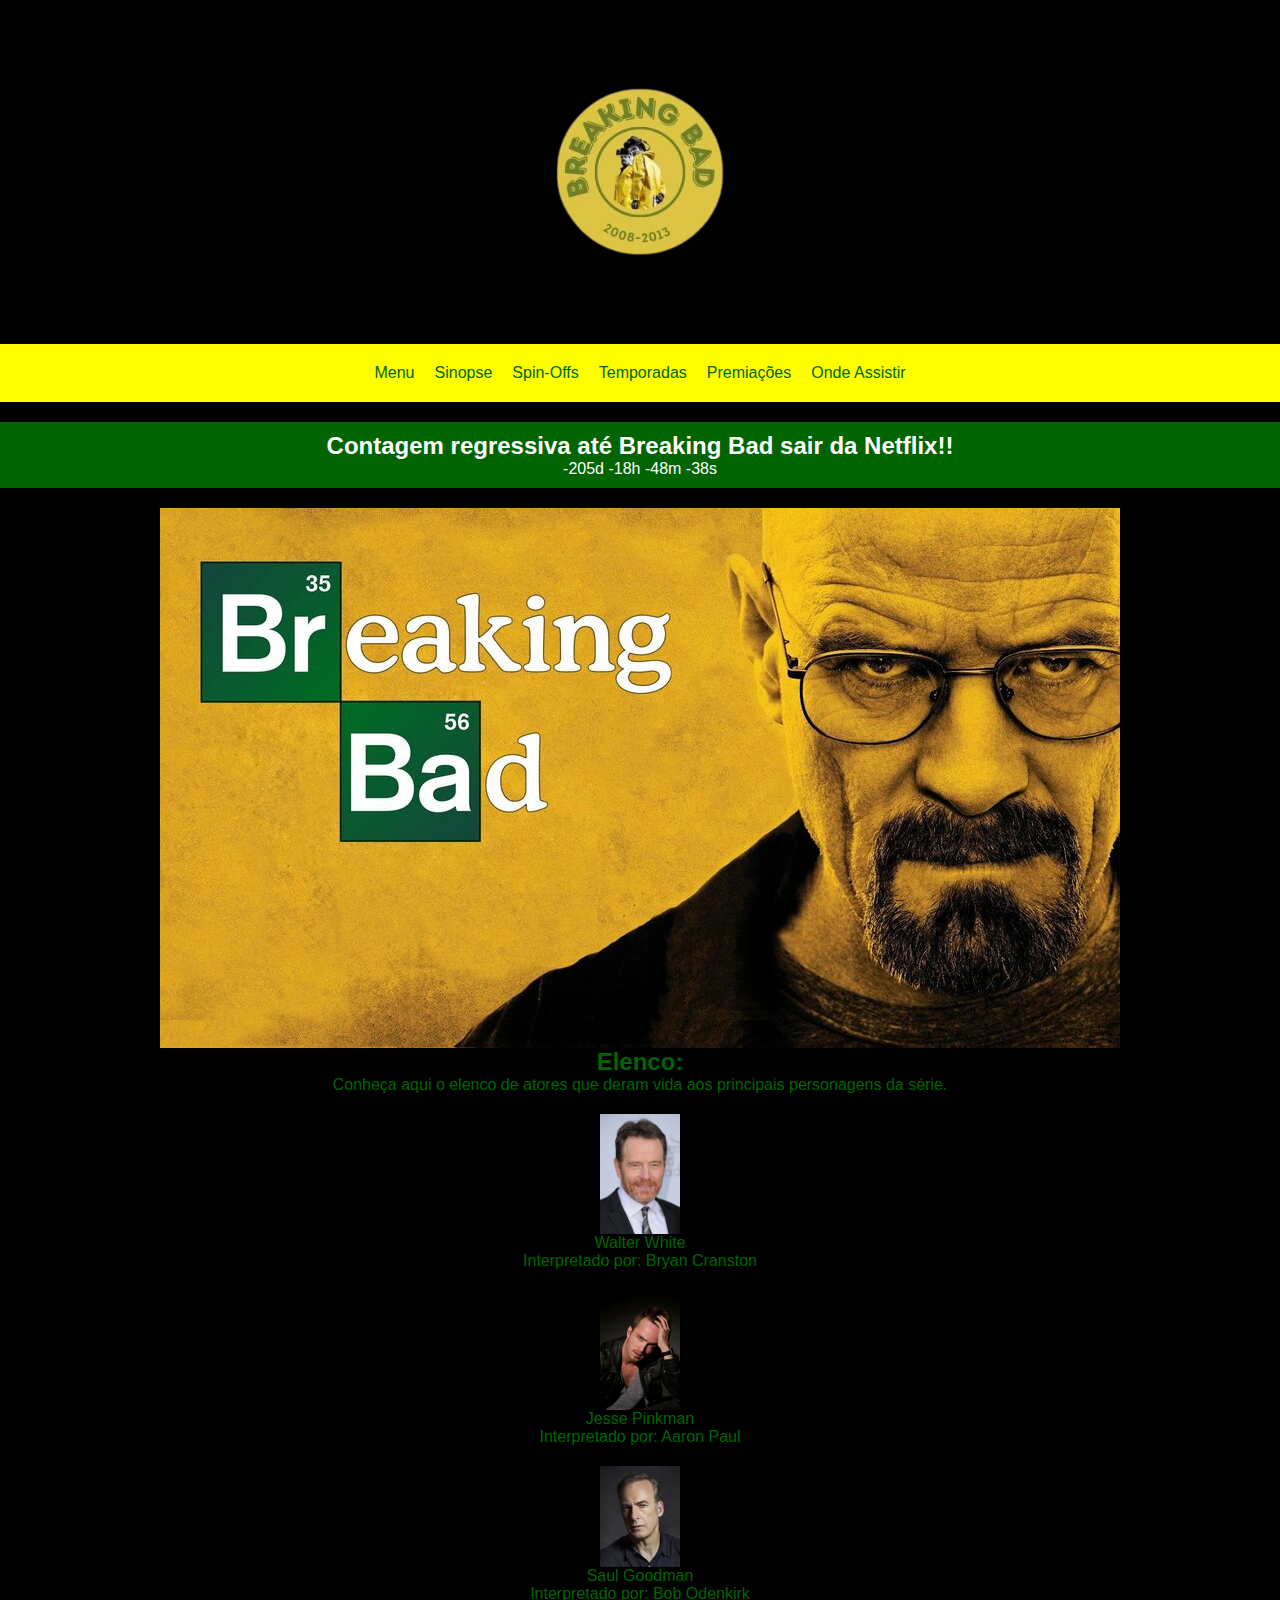
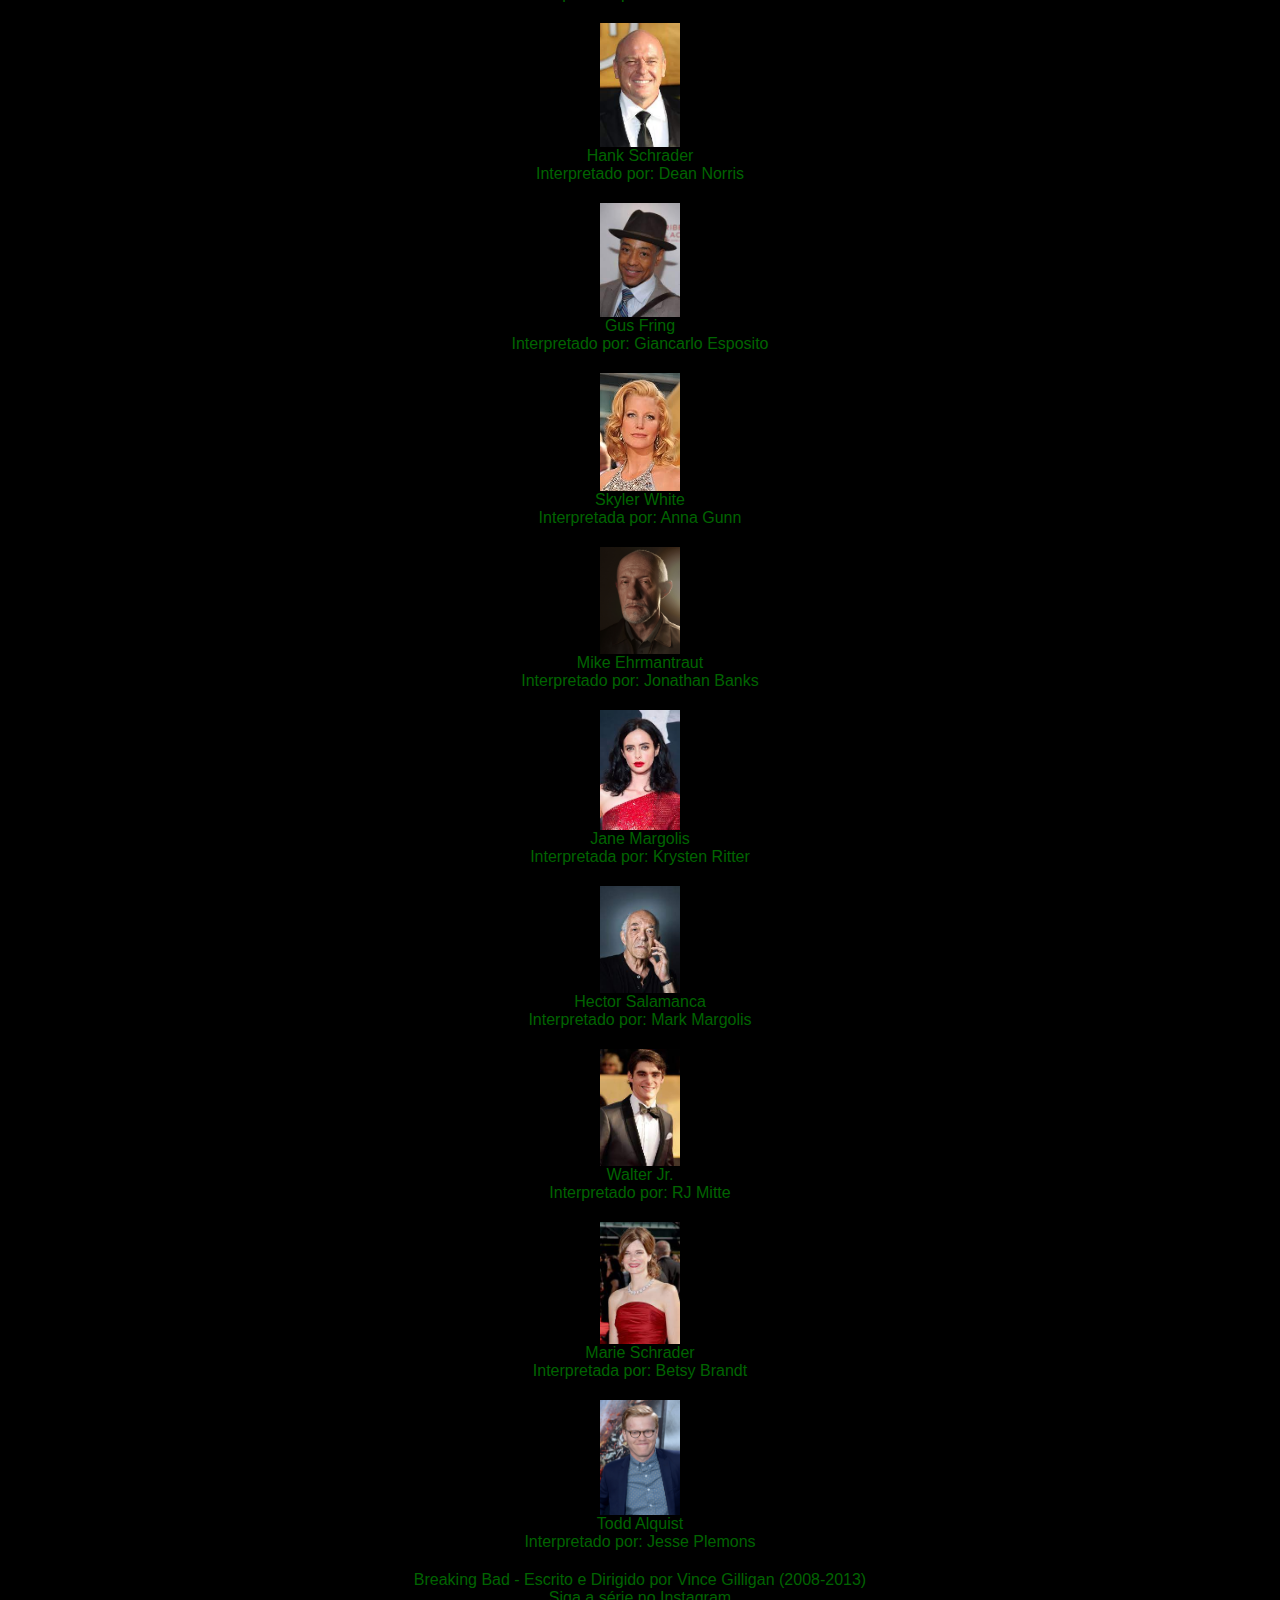
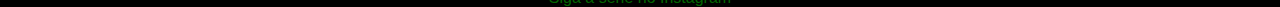
==== commit 77fa39a3: "." ====
--- a/elenco.html
+++ b/elenco.html
@@ -18,7 +18,6 @@
         <a href="temporadas.html">Temporadas</a>
         <a href="premiacoes.html">Premiações</a>
         <a href="ondeassistir.html">Onde Assistir</a>
-        <a href="galeria.html">Galeria</a>
     </div>
 
     <div class="countdown-container">
--- a/breakingbad.css
+++ b/breakingbad.css
@@ -135,3 +135,19 @@
 .temporada-card p {
     text-align: center;
 }
+
+.streaming {
+    display: flex;
+    flex-wrap: wrap;
+    justify-content: center;
+}
+
+.streaming-card {
+    text-align: center;
+    margin: 20px;
+}
+
+.streaming-card img {
+    width: 80px;
+    height: auto;
+}
